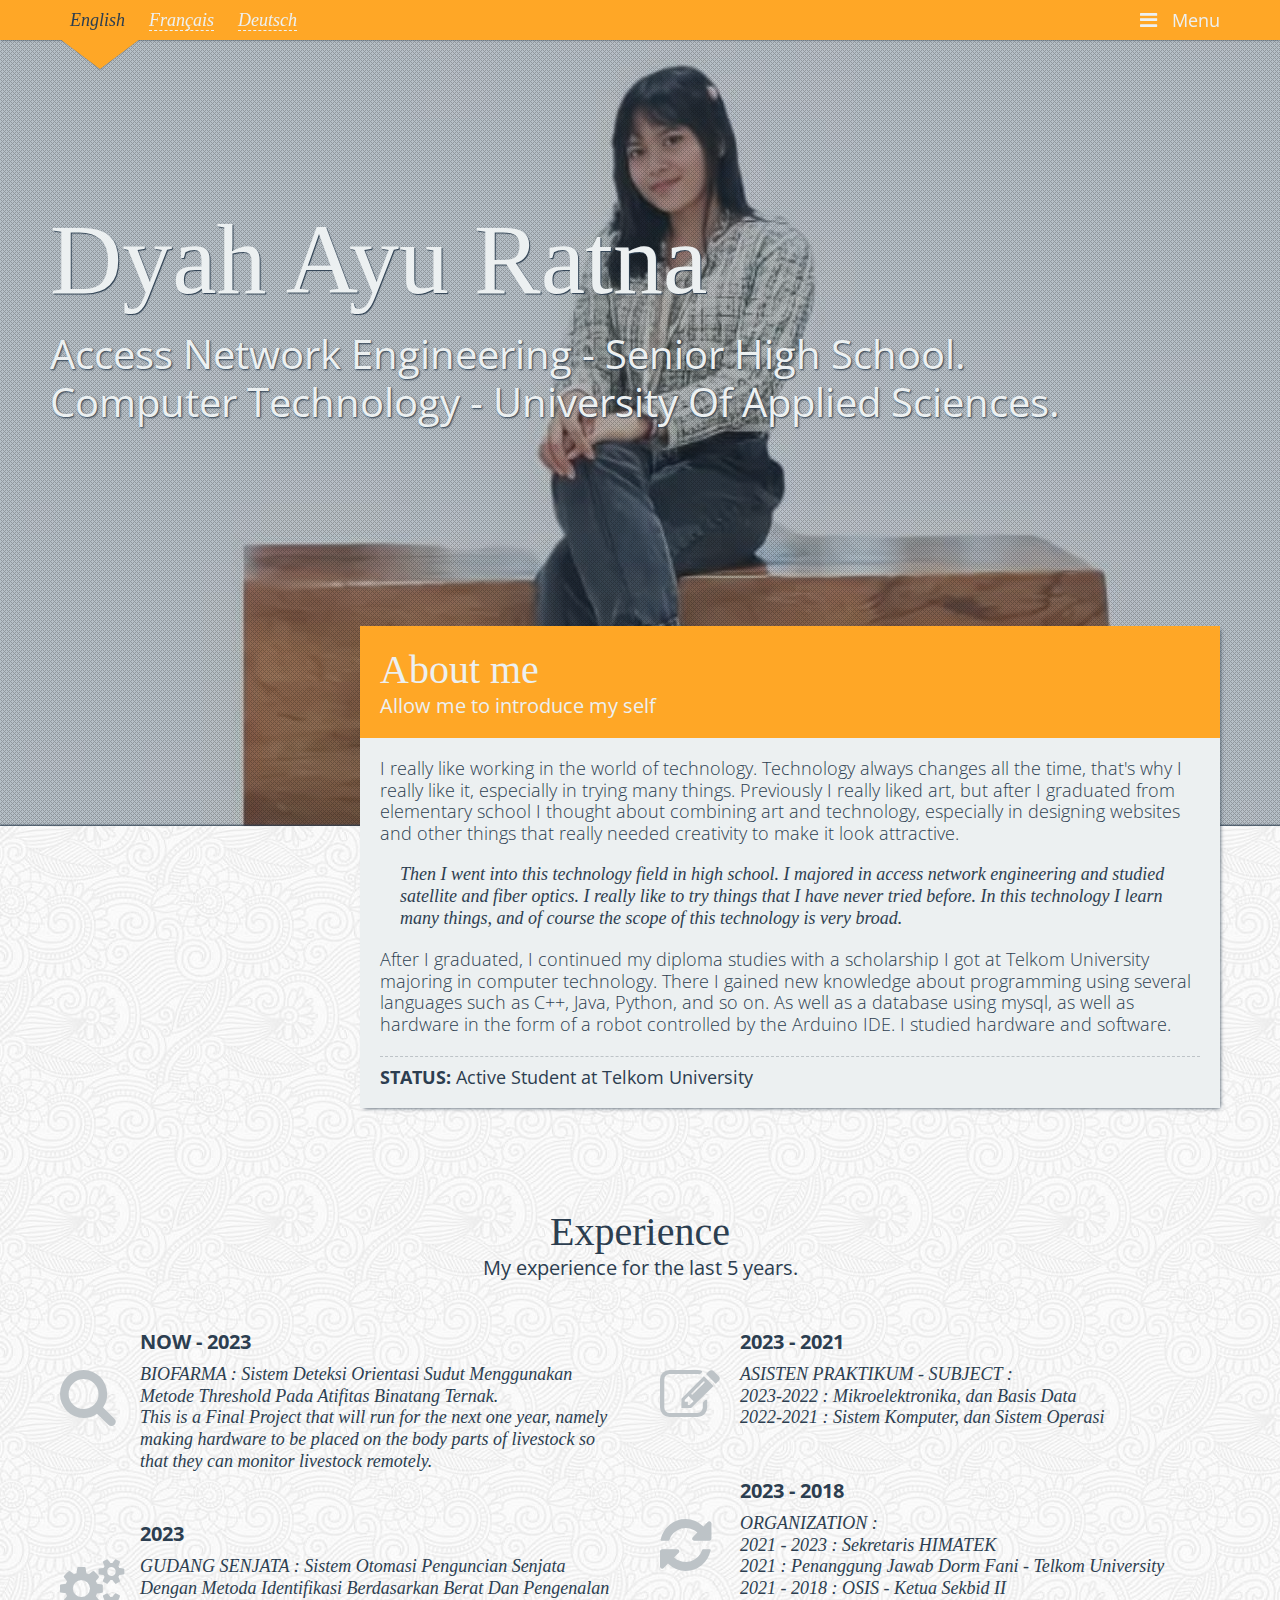
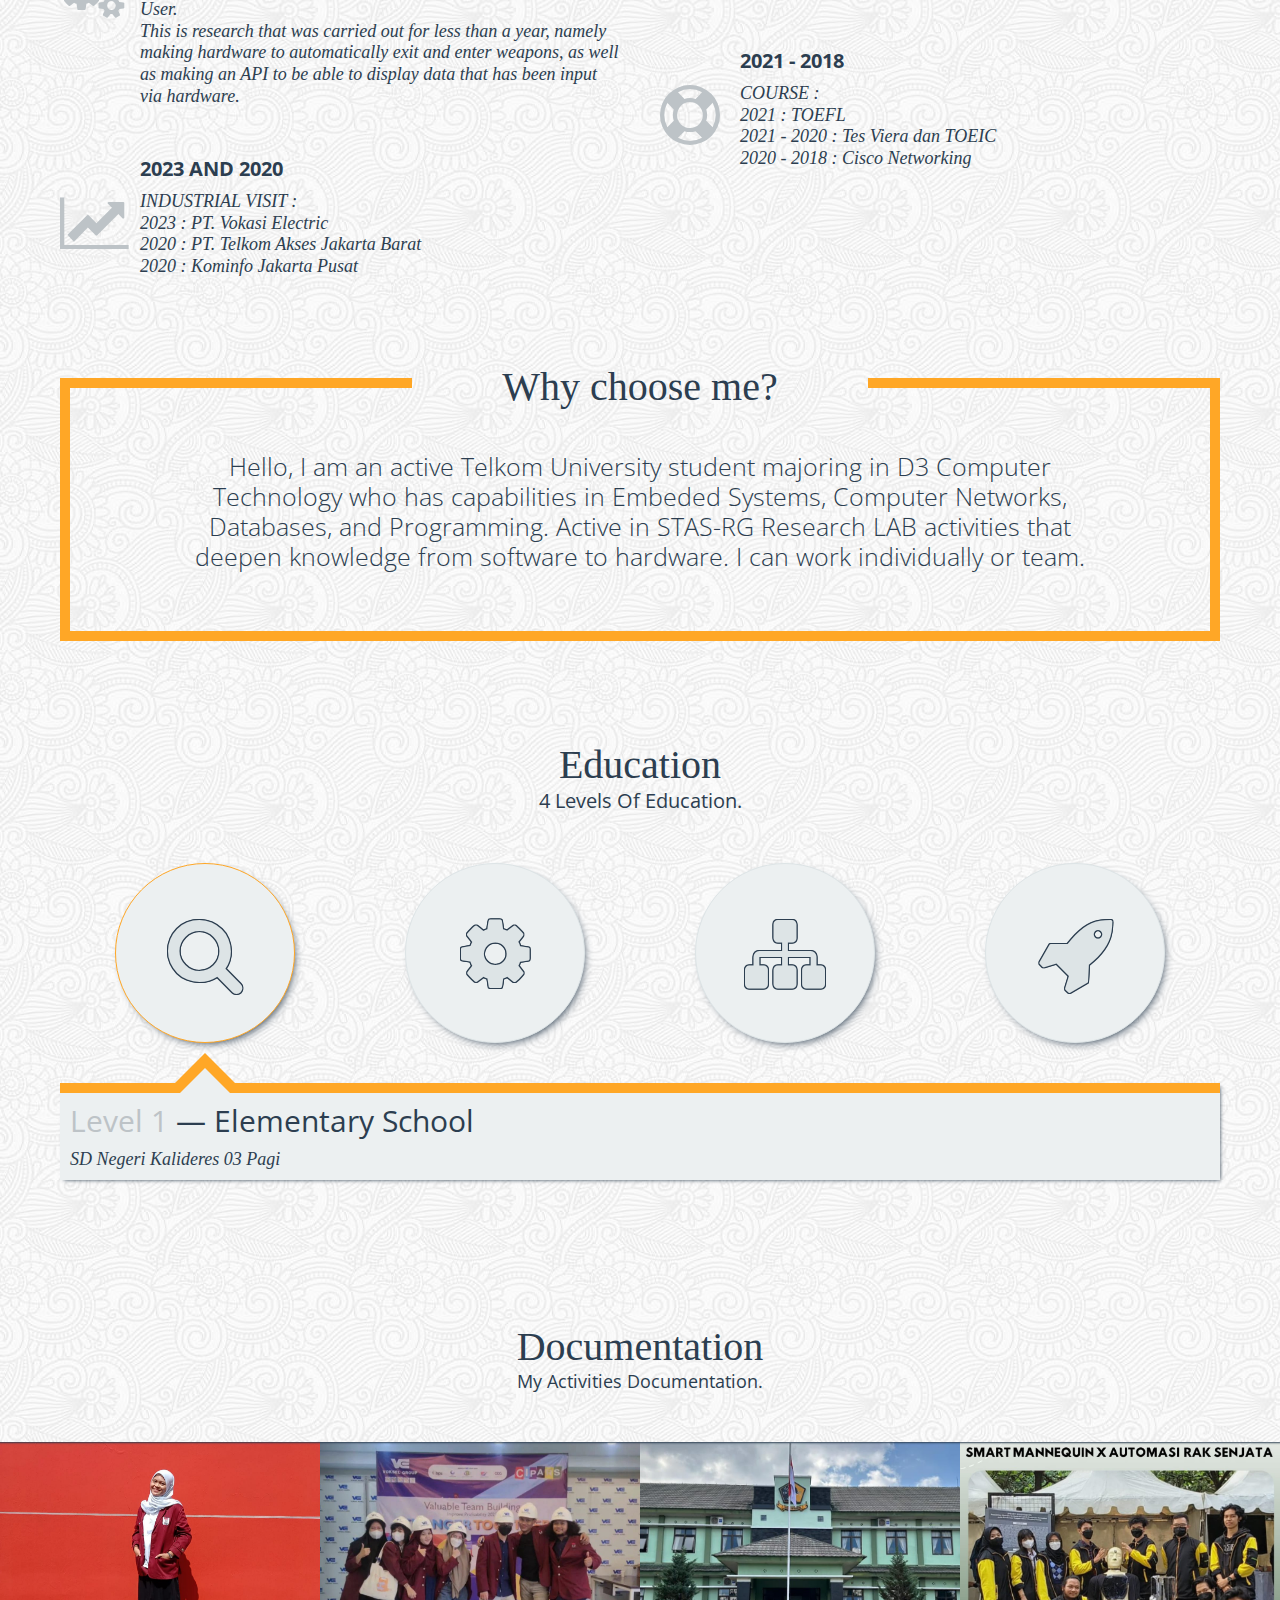
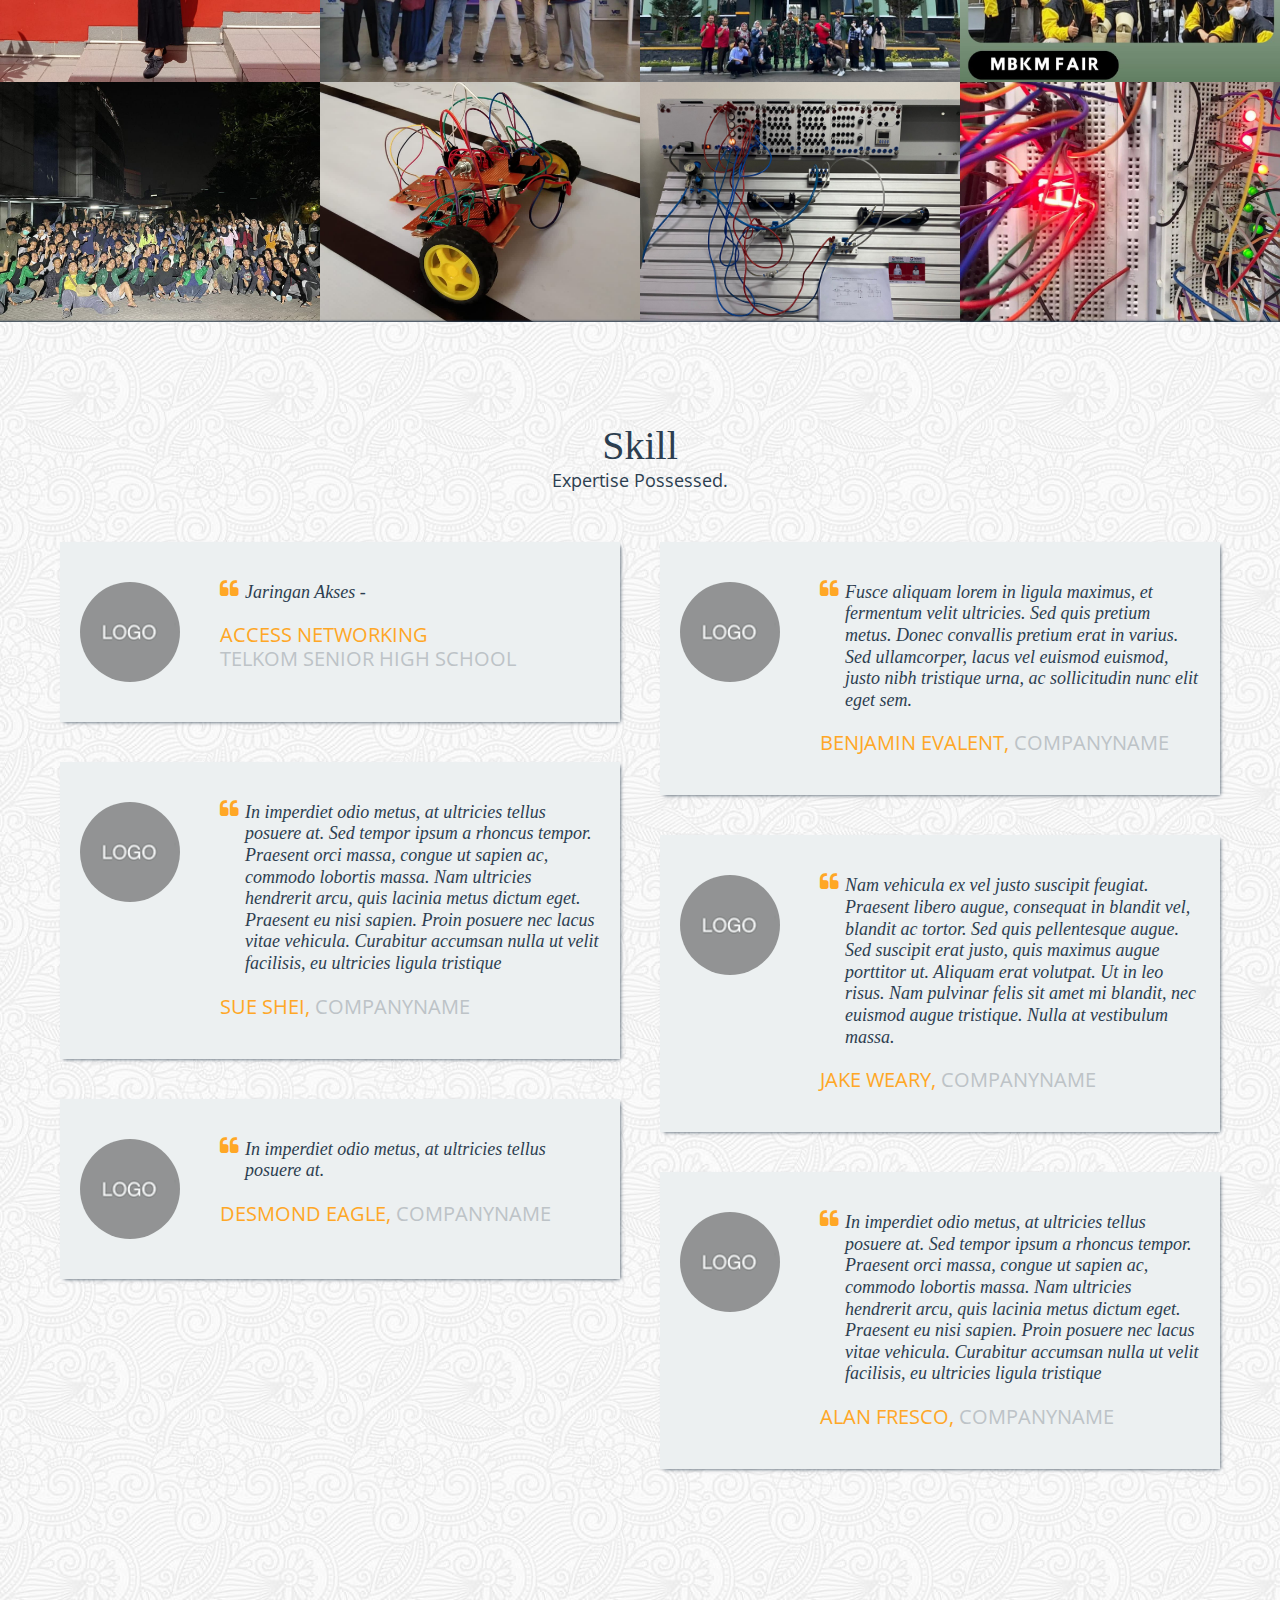
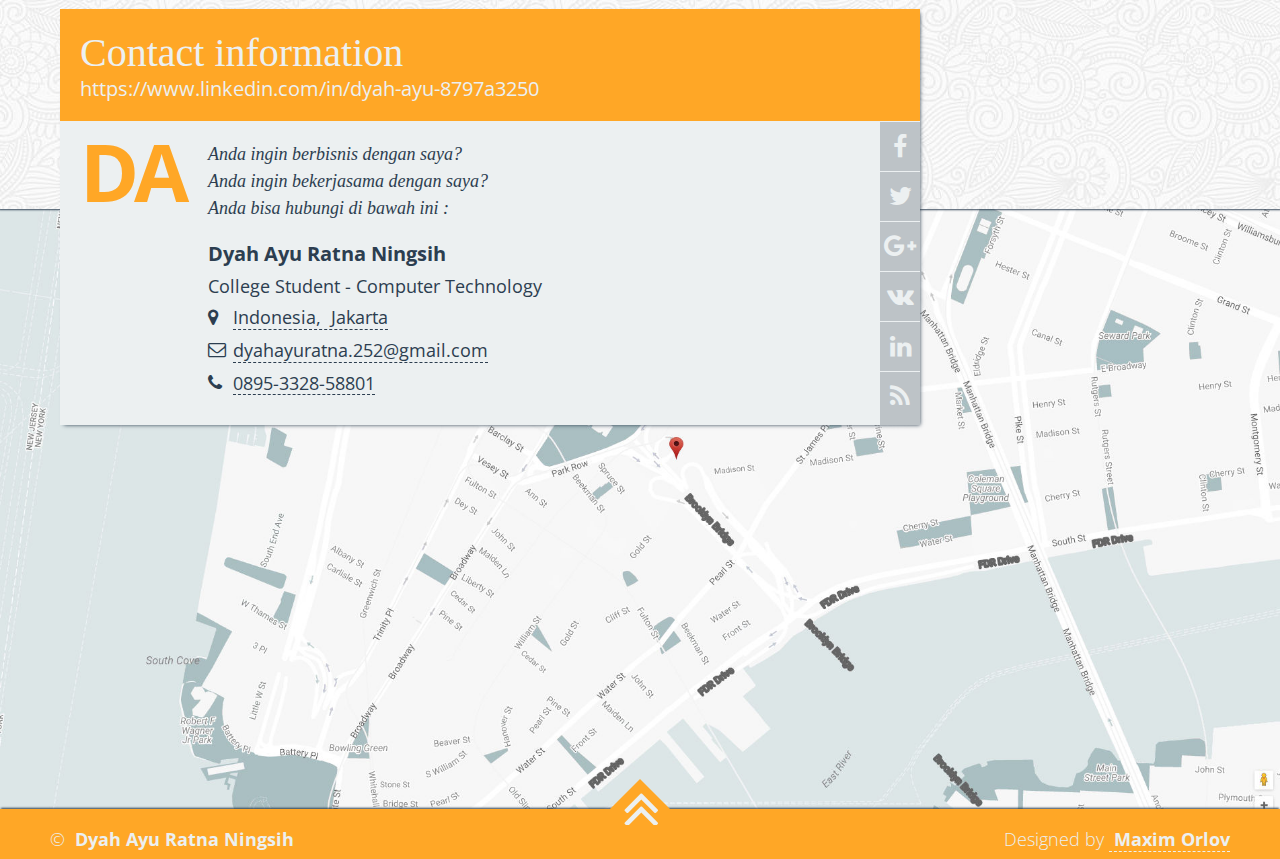
==== utama/index.html @ 50336e1f "first commit" ====
<!DOCTYPE html>
<html lang="en">

    <head><meta charset="utf-8">
    <meta http-equiv="X-UA-Compatible" 
    content="IE=edge"><meta name="viewport" content="width=device-width,initial-scale=1">
    <title>WEBSITE | Portfolio Dyah Ayu Ratna</title>
    <meta name="description" content="Page-specific description">
    <meta name="keywords" content="Page-specific keywords">
    <link rel="shortcut icon" href="favicon.ico"><link rel="shortcut icon" href="static/images/favicons/favicon.png" type="image/x-icon">
    <link rel="apple-touch-icon" href="static/images/favicons/apple-touch-icon.png">
    <link rel="apple-touch-icon-precomposed" href="static/images/favicons/apple-touch-icon-precomposed.png">
    <link href="https://fonts.googleapis.com/css?family=Open+Sans:300italic,400italic,600italic,700italic,800italic,300,400,600,700,800%7COpen+Sans+Condensed:300&amp;subset=latin,cyrillic" rel="stylesheet" type="text/css">
    <link rel="stylesheet" href="static/css/screen.min.css">
    <link rel="stylesheet" href="static/css/custom.min.css">
    <script src="static/js/head.min.js"></script>
    </head><body><script>progressJs().setOptions({overlayMode: true, theme: 'custom'}).start();

      if(window.attachEvent) {
          window.attachEvent('onload', function(){ progressJs().end(); });
      } else {
          if(window.onload) {
              var curronload = window.onload;
              var newonload = function() {
                  curronload();
                  progressJs().end();
              };
              window.onload = newonload;
          } else {
              window.onload = function(){ progressJs().end(); };
          }
      }
      
      </script><!-- Header-->
      <header class="main-header">
        <div class="first-nav">
            <div class="container">
                <nav class="first-nav__links">
                    <ul>
                        <li>
                            <a class="is-selected"> English </a>
                        </li>
                        <li>
                            <a href="#"> Français </a>
                        </li>
                        <li>
                            <a href="#"> Deutsch </a>
                        </li>
                    </ul>
                </nav>
                <a class="first-nav__navcontrol icon icon_menu js-navcontrol" href="#"> Menu </a>
            </div>
        </div>
        <div class="second-nav js-nav">
            <div class="container">
                <a class="second-nav__logo">
                    <span>DA
                    </span>
                </a>
                <nav class="menu">
                    <ul>
                        <li>
                            <a class="js-link js-anchor is-selected" href="#home"> Home </a>
                        </li>
                        <li>
                            <a class="js-link js-anchor" href="#about"> About </a>
                        </li>
                        <li>
                            <a class="js-link js-anchor" href="#services"> Experience </a>
                        </li>
                        <li>
                            <a class="js-link js-anchor" href="#process"> Education </a>
                        </li>
                        <li>
                            <a class="js-link js-anchor" href="#projects"> Documentation </a>
                        </li>
                        <li>
                            <a class="js-link js-anchor" href="#testimonials"> Skill </a>
                        </li>
                        <li>
                            <a class="js-link js-anchor" href="#contacts"> Contacts </a>
                        </li>
                    </ul>
                </nav>
            </div>
        </div>
    </header><!-- Home section-->
    <section class="home-section" id="home">
        <div class="home-section__bg">
        </div>
        <div class="home-section__overlay">
            <div class="container">
                <header class="home-section__header">
                    <h1> Dyah Ayu Ratna </h1> 
                    <h2> Access Network Engineering - Senior High School. </h2>
                    <h2> Computer Technology - University Of Applied Sciences. </h2>
                </header>
            </div>
        </div>
    </section><!-- About section-->
    <section class="about-section" id="about">
        <div class="container">
            <div class="about-card">
                <header class="about-card__header">
                    <h2> About me </h2>
                    <h4> Allow me to introduce my self </h4>
                </header>
                <div class="about-card__info">
                    <p>I really like working in the world of technology. Technology always changes all the time, that's why I really like it, especially in trying many things. Previously I really liked art, but after I graduated from elementary school I thought about combining art and technology, especially in designing websites and other things that really needed creativity to make it look attractive.</p>
                    <blockquote><p>Then I went into this technology field in high school. I majored in access network engineering and studied satellite and fiber optics. I really like to try things that I have never tried before. In this technology I learn many things, and of course the scope of this technology is very broad.</p>
                    </blockquote><p> After I graduated, I continued my diploma studies with a scholarship I got at Telkom University majoring in computer technology. There I gained new knowledge about programming using several languages such as C++, Java, Python, and so on. As well as a database using mysql, as well as hardware in the form of a robot controlled by the Arduino IDE. I studied hardware and software.</p>
                    <p class="about-card__info-status">
                        <span>Status:</span> Active Student at Telkom University
                    </p>
                </div>
            </div>
        </div>
    </section><!-- Services section-->
    <section class="common-section" id="services">
        <div class="container"><header class="common-section__header">
            <h2> Experience </h2>
            <h4> My experience for the last 5 years. </h4>
        </header>
        <div class="grid-container">
            <ul class="services services_advisory">
                <li class="services__item icon icon_research">
                    <h4> Now - 2023 </h4>
                    <p> BIOFARMA : Sistem Deteksi Orientasi Sudut Menggunakan Metode Threshold Pada Atifitas Binatang Ternak. </p>
                    <p> This is a Final Project that will run for the next one year, namely making hardware to be placed on the body parts of livestock so that they can monitor livestock remotely. </p>
                </li>
                <li class="services__item icon icon_strategy">
                    <h4> 2023 </h4>
                    <p> GUDANG SENJATA : Sistem Otomasi Penguncian Senjata Dengan Metoda Identifikasi Berdasarkan Berat Dan Pengenalan User. </p>
                    <p> This is research that was carried out for less than a year, namely making hardware to automatically exit and enter weapons, as well as making an API to be able to display data that has been input via hardware. </p>
                </li>
                <li class="services__item icon icon_improve">
                    <h4> 2023 and 2020 </h4>
                    <p> INDUSTRIAL VISIT :</p><p>2023 : PT. Vokasi Electric </p>
                    <p> 2020 : PT. Telkom Akses Jakarta Barat </p>
                    <p> 2020 : Kominfo Jakarta Pusat</p>
                </li>
            </ul>
            <ul class="services services_pm">
                <li class="services__item icon icon_plan">
                    <h4> 2023 - 2021 </h4>
                    <p> ASISTEN PRAKTIKUM - SUBJECT : </p>
                    <p> 2023-2022 : Mikroelektronika, dan Basis Data </p>
                    <p> 2022-2021 : Sistem Komputer, dan Sistem Operasi </p>
                </li>
                <li class="services__item icon icon_recover">
                    <h4> 2023 - 2018 </h4>
                    <p> ORGANIZATION : </p>
                    <p> 2021 - 2023 : Sekretaris HIMATEK </p>
                    <p> 2021 : Penanggung Jawab Dorm Fani - Telkom University </p>
                    <p> 2021 - 2018 : OSIS - Ketua Sekbid II </p>
                </li>
                <li class="services__item icon icon_support">
                    <h4> 2021 - 2018 </h4>
                    <p> COURSE : </p>
                    <p> 2021 : TOEFL </p>
                    <p> 2021 - 2020 : Tes Viera dan TOEIC </p>
                    <p> 2020 - 2018 : Cisco Networking </p>
                </li>
            </ul>
            <div class="advantages">
                <h2> Why choose me? </h2>
                <blockquote><p> Hello, I am an active Telkom University student majoring in D3 Computer Technology who has capabilities in Embeded Systems, Computer Networks, Databases, and Programming. Active in STAS-RG Research LAB activities that deepen knowledge from software to hardware. I can work individually or team. </cite>
                </blockquote>
            </div>
        </div>
    </div>
</section><!-- Process section-->
<section class="common-section" id="process">
    <div class="container">
        <header class="common-section__header">
            <h2>Education</h2>
            <h4>4 Levels Of Education.</h4>
        </header>
        <div class="grid-container">
            <ul class="process">
                <li class="process__step process__step_research">
                    <div class="process__step-icon icon icon_research is-active">
                    </div>
                </li>
                <li class="process__step-info process__step-info_research is-active">
                    <h3><span>Level 1</span> &mdash; Elementary School</h3>
                    <p>SD Negeri Kalideres 03 Pagi </p>
                </li>
                <li class="process__step process__step_develop">
                    <div class="process__step-icon icon icon_develop"></div>
                </li>
                <li class="process__step-info process__step-info_develop">
                    <h3><span>Level 2</span> &mdash; Junior High School</h3>
                    <p>SMP Negeri 225 Jakarta</p></li><li class="process__step process__step_deploy">
                        <div class="process__step-icon icon icon_deploy">
                        </div>
                    </li>
                    <li class="process__step-info process__step-info_deploy">
                        <h3><span>Level 3</span> &mdash; Senior High School</h3>
                        <p>SMK Telkom Shandy Putra Jakarta</p></li>
                        <li class="process__step process__step_deliver">
                            <div class="process__step-icon icon icon_deliver">
                            </div></li><li class="process__step-info process__step-info_deliver"><h3>
                                <span>Level 4</span> &mdash; College Student</h3>
                                <p>Universitas Telkom</p>
                            </li>
                        </ul>
                    </div>
                </div>
            </section><!-- Projects section-->
            <section class="common-section" id="projects">
                <header class="common-section__header">
                    <h2>Documentation</h2>
                    <p>My Activities Documentation. </p>
                </header>
                <div class="projects-wrap">
                    <div class="grid-container">
                        <div class="projects">
                            <figure class="projects__item">
                                <img src="static/images/projects/dyah.jpg" alt="Lorem ipsum dolor sit amet, consectetur adipiscing elit">
                                <figcaption>
                                    <a class="icon icon_link" href="#" rel="nofollow"> Profile - Dyah Ayu Ratna Ningsih</a>
                                </figcaption>
                            </figure>
                            <figure class="projects__item">
                                <img src="static/images/projects/ki.jpg" alt="Donec lobortis, est iaculis rutrum feugiat">
                                <figcaption>
                                    <a class="icon icon_link" href="#" rel="nofollow"> Kunjungan Industri - PT.Voksel Elektric </a>
                                </figcaption>
                            </figure>
                            <figure class="projects__item">
                                <img src="static/images/projects/yonzipur1.jpg" alt="Duis feugiat, metus eu ullamcorper accumsan, massa risus dictum nisi">
                                <figcaption>
                                    <a class="icon icon_link" href="#" rel="nofollow"> Riset - Gudang Senjata </a>
                                </figcaption>
                            </figure>
                            <figure class="projects__item">
                                <img src="static/images/projects/mbkm.jpg" alt="Donec non ligula imperdiet, tincidunt quam ut, pellentesque nisi">
                                <figcaption>
                                    <a class="icon icon_link" href="#" rel="nofollow"> Pameran STAS.RG- Telkom University </a>
                                </figcaption>
                            </figure>
                            <figure class="projects__item">
                                <img src="static/images/projects/himatek.jpg" alt="Mauris a sem semper, maximus metus vitae, efficitur turpis">
                                <figcaption>
                                    <a class="icon icon_link" href="#" rel="nofollow"> Himpunan Mahasiswa - D3 Teknologi Komputer </a>
                                </figcaption>
                            </figure>
                            <figure class="projects__item"><img src="static/images/projects/linefollower.jpg" alt="Nunc sit amet massa id sem pretium luctus"><figcaption><a class="icon icon_link" href="#" rel="nofollow"> Line Follower </a>
                            </figcaption>
                        </figure>
                        <figure class="projects__item">
                            <img src="static/images/projects/panel.jpeg" alt="Nunc elementum arcu sit amet erat sodales fringilla">
                            <figcaption>
                                <a class="icon icon_link" href="#" rel="nofollow"> PLC - Panel </a>
                            </figcaption>
                        </figure>
                        <figure class="projects__item">
                            <img src="static/images/projects/led.jpg" alt="Cras condimentum venenatis aliquet">
                            <figcaption>
                                <a class="icon icon_link" href="#" rel="nofollow"> Clock and Flip-Flop </a>
                            </figcaption>
                        </figure>
                    </div>
                </div>
            </div>
        </section><!-- Testimonials section-->
        <section class="common-section" id="testimonials">
            <div class="container"><header class="common-section__header">
                <h2> Skill </h2>
                <p> Expertise Possessed. </p>
            </header>
            <div class="grid-container">
                <ul class="testimonials">
                    <li class="testimonials__item">
                        <img src="static/images/logos/placeholder.png" alt="Lorem ipsum dolor sit amet">
                        <blockquote><p class="icon icon_ql">Jaringan Akses - 
                        </p>
                            <cite><span class="name">ACCESS NETWORKING</span>
                                <span class="role"> Telkom Senior High School</span>
                            </cite>
                        </blockquote>
                    </li>
                    <li class="testimonials__item">
                        <img src="static/images/logos/placeholder.png" alt="Lorem ipsum dolor sit amet"><blockquote>
                            <p class="icon icon_ql"> In imperdiet odio metus, at ultricies tellus posuere at. Sed tempor ipsum a rhoncus tempor. Praesent orci massa, congue ut sapien ac, commodo lobortis massa. Nam ultricies hendrerit arcu, quis lacinia metus dictum eget. Praesent eu nisi sapien. Proin posuere nec lacus vitae vehicula. Curabitur accumsan nulla ut velit facilisis, eu ultricies ligula tristique </p>
                            <cite>
                                <span class="name"> Sue Shei, </span>
                                <span class="role"> CompanyName</span>
                            </cite>
                        </blockquote>
                    </li>
                    <li class="testimonials__item">
                        <img src="static/images/logos/placeholder.png" alt="Lorem ipsum dolor sit amet">
                        <blockquote>
                            <p class="icon icon_ql"> In imperdiet odio metus, at ultricies tellus posuere at. </p>
                            <cite>
                                <span class="name"> Desmond Eagle, </span>
                                <span class="role"> CompanyName </span>
                            </cite>
                        </blockquote>
                    </li>
                </ul>
                <ul class="testimonials">
                    <li class="testimonials__item">
                        <img src="static/images/logos/placeholder.png" alt="Lorem ipsum dolor sit amet">
                        <blockquote><p class="icon icon_ql"> Fusce aliquam lorem in ligula maximus, et fermentum velit ultricies. Sed quis pretium metus. Donec convallis pretium erat in varius. Sed ullamcorper, lacus vel euismod euismod, justo nibh tristique urna, ac sollicitudin nunc elit eget sem. </p>
                            <cite>
                                <span class="name">Benjamin Evalent,</span>
                                <span class="role"> CompanyName</span>
                            </cite>
                        </blockquote>
                    </li>
                    <li class="testimonials__item">
                        <img src="static/images/logos/placeholder.png" alt="Lorem ipsum dolor sit amet">
                        <blockquote>
                            <p class="icon icon_ql">Nam vehicula ex vel justo suscipit feugiat. Praesent libero augue, consequat in blandit vel, blandit ac tortor. Sed quis pellentesque augue. Sed suscipit erat justo, quis maximus augue porttitor ut. Aliquam erat volutpat. Ut in leo risus. Nam pulvinar felis sit amet mi blandit, nec euismod augue tristique. Nulla at vestibulum massa.</p>
                            <cite>
                                <span class="name">Jake Weary,</span>
                                <span class="role"> CompanyName</span>
                            </cite>
                        </blockquote>
                    </li>
                    <li class="testimonials__item">
                        <img src="static/images/logos/placeholder.png" alt="Lorem ipsum dolor sit amet">
                        <blockquote>
                            <p class="icon icon_ql"> In imperdiet odio metus, at ultricies tellus posuere at. Sed tempor ipsum a rhoncus tempor. Praesent orci massa, congue ut sapien ac, commodo lobortis massa. Nam ultricies hendrerit arcu, quis lacinia metus dictum eget. Praesent eu nisi sapien. Proin posuere nec lacus vitae vehicula. Curabitur accumsan nulla ut velit facilisis, eu ultricies ligula tristique </p>
                            <cite>
                                <span class="name"> Alan Fresco, </span>
                                <span class="role"> CompanyName </span>
                            </cite>
                        </blockquote>
                    </li>
                </ul>
            </div>
        </div>
    </section><!-- Contacts section-->
    <div class="contacts-section" id="contacts"><div class="container">
        <section class="contact-card">
            <header class="contact-card__header">
                <h2> Contact information </h2><h4> https://www.linkedin.com/in/dyah-ayu-8797a3250 </h4>
            </header>
            <div class="contact-info">
                <div class="contact-info__logo"> DA </div>
                <div class="contact-info__group">
                    <div class="contact-info__additional">
                        <p> Anda ingin berbisnis dengan saya? </p>
                        <p> Anda ingin bekerjasama dengan saya? </p>
                        <p> Anda bisa hubungi di bawah ini : </p>
                    </div>
                    <div class="contact-info__vcard vcard">
                        <h4 class="fn org"> Dyah Ayu Ratna Ningsih </h4>
                        <p class="role title"> College Student - Computer Technology </p>
                        <p class="icon icon_location">
                            <a class="adr js-anchor" href="#gmap">
                                <span class="country-name"> Indonesia </span>,&nbsp;
                                <span class="locality"> Jakarta </span>
                            </a>
                        </p>
                        <p class="icon icon_mail">
                            <a class="email" href="dyahayuratna.252@gmail.com"> dyahayuratna.252@gmail.com </a>
                        </p>
                        <p class="icon icon_phone"><a class="email" href="tel:0895332858801"> 0895-3328-58801 </a>
                        </p>
                    </div>
                    <ul class="contact-info__social">
                        <li>
                            <a class="icon icon_fb" rel="nofollow"> I'm on Facebook </a>
                        </li>
                        <li>
                            <a class="icon icon_twi" rel="nofollow"> My Twitter </a>
                        </li>
                        <li>
                            <a class="icon icon_gplus" rel="nofollow"> I'm on Google+ </a></li><li><a class="icon icon_vk" rel="nofollow"> I'm in Vk </a>
                            </li>
                            <li>
                                <a class="icon icon_in" rel="nofollow"> My Linkedin profile </a>
                            </li>
                            <li>
                                <a class="icon icon_rss" rel="nofollow"> RSS feed... maybe </a>
                            </li>
                        </ul>
                    </div>
                </div>
            </section>
        </div>
        <div class="gmap" id="gmap"></div>
    </div><!-- Footer-->
    <footer class="main-footer">
        <div class="container">
            <p class="main-footer__copyright">&copy;&nbsp;<span> Dyah Ayu Ratna Ningsih </span></p>
            <a class="main-footer__gotop icon icon_gotop js-anchor" href="#home"> To top! </a>
            <p class="main-footer__links">Designed by&nbsp;<a href="http://orlovmax.com"> Maxim Orlov 
            </a>
        </p>
    </div>
</footer>
<script src="static/js/body.min.js">
</script>
</body>
</html>
---- utama/static/css/screen.min.css ----
@font-face
{
    font-family:'ip';
    src:url(../fonts/ip/font/ip.eot);
    src:url(../fonts/ip/font/ip.eot#iefix) 
    format("embedded-opentype"),
    url(../fonts/ip/font/ip.woff) 
    format("woff"),
    url(../fonts/ip/font/ip.ttf) 
    format("truetype"),
    url(../fonts/ip/font/ip.svg) 
    format("svg");
    font-weight:400;
    font-style:normal
}
    html,body,div,span,applet,object,iframe,h1,h2,h3,h4,h5,h6,p,blockquote,pre,a,abbr,acronym,address,big,cite,code,del,dfn,em,img,ins,kbd,q,s,samp,small,strike,strong,sub,sup,tt,var,b,u,i,center,dl,dt,dd,ol,ul,li,fieldset,form,input,label,legend,table,caption,tbody,tfoot,thead,tr,th,td,article,aside,canvas,details,embed,figure,figcaption,footer,header,hgroup,menu,nav,output,ruby,section,summary,time,mark,audio,video
    {
        margin:0;
        padding:0;
        border:0;
        -webkit-box-sizing:border-box;
        box-sizing:border-box
    }
    article,aside,details,figcaption,figure,footer,header,hgroup,menu,nav,section
    {
        display:block
    }
    nav ol,nav ul
    {
        list-style:none
    }
    blockquote,q
    {
        quotes:none
    }
    blockquote cite
    {
        font-style:normal
    }
    blockquote:before,blockquote:after,q:before,q:after
    {
        content:'';content:none
    }
    table
    {
        border-collapse:collapse;
        border-spacing:0
    }
    button,input[type=submit]
    {
        cursor:pointer
    }html,body
    {
        width:100%;height:100%;
        color:#2c3e50;
        font-family:"Open Sans",Tahoma,Verdana,Arial,sans-serif;line-height:1.2
    }
    body
    {
        background:#fff url(../images/bg-pattern.jpg)
    }
    .container
    {
        position:relative;
        max-width:1200px;
        margin:0 auto
    }
    .container:before,.container:after
    {
        display:block;content:'';clear:both;height:0
    }.common-section
    {
        padding-top:100px;
        width:100%;
        margin:0 0;
        clear:both
    }
    .common-section:before,.common-section:after
    {
        display:block;content:'';clear:both;height:0
    }
    .common-section__header
    {
        padding-bottom:50px;
        text-align:center;
        float:left;
        width:98%;
        width:calc(100% - 40px);
        margin-left:1%;
        margin-right:1%;
        margin-left:calc(20px);
        margin-right:calc(20px);
        height:auto;
        margin-top:0;
        margin-bottom:0
    }
    .grid-container
    {
        width:100%;
        margin:0 0;
        clear:both
    }
    .grid-container:before,.grid-container:after
    {
        display:block;
        content:'';clear:both;height:0
    }
    ::selection
    {
        color:#ecf0f1;background-color:#bdc3c7
    }
    ::-moz-selection
    {
        color:#ecf0f1;background-color:#bdc3c7
    }
    h1,h2,h3,h4,h5,h6{font-weight:400
    }
    h1
    {
        color:#ecf0f1;font-size:60px;font-family:Georgia,Times,"Times New Roman",serif
    }
    h2
    {
        font-family:Georgia,Times,"Times New Roman",serif;font-size:40px
    }
    h3
    {
        font-size:30px
    }
    h4
    {
        font-size:20px
    }
    h5
    {
        font-size:18px
    }
    p
    {
        font-size:18px
    }
    li p
    {
        font-family:Georgia,Times,"Times New Roman",serif;font-style:italic
    }
    a
    {
        color:#2c3e50;font-family:"Open Sans",Tahoma,Verdana,Arial,sans-serif;font-size:18px;text-decoration:none;outline-style:none;border-bottom:1px dashed #2c3e50
    }
    a:hover{border-bottom:none}.icon:before
    {
        font-family:"ip";font-style:normal;font-weight:400
    }
    .icon_menu:before
    {
        content:"\e801"
    }
    .icon_menu.is-closed:before
    {
        content:"\e809"
    }
    .icon_spoiler.is-opened:before
    {
        content:"\e803"
    }
    .icon_spoiler.is-closed:before
    {
        content:"\e802"
    }
    .icon_research:before
    {
        content:"\e80b"
    }
    .icon_strategy:before
    {
        content:"\e807"
    }
    .icon_improve:before
    {
        content:"\e80f"
    }
    .icon_plan:before
    {
        content:"\e80c"
    }
    .icon_recover:before
    {
        content:"\e80a"
    }
    .icon_support:before
    {
        content:"\e80e"
    }
    .icon_develop:before
    {
        content:"\e808"
    }
    .icon_deploy:before
    {
        content:"\e80d"
    }
    .icon_deliver:before
    {
        content:"\e810"
    }
    .icon_gotop:before
    {
        content:"\e817"
    }
    .icon_gonext:before
    {
        content:"\e818"
    }
    .icon_fb:before
    {
        content:"\e811"
    }
    .icon_twi:before
    {
        content:"\e812"
    }
    .icon_gplus:before
    {
        content:"\e813"
    }.icon_vk:before
    {
        content:"\e814"
    }
    .icon_in:before
    {
        content:"\e815"
    }
    .icon_rss:before
    {
        content:"\e816"
    }
    .icon_mail:before
    {
        content:"\e800"
    }
    .icon_location:before
    {
        content:"\e806"
    }
    .icon_ql:before
    {
        content:"\e804"
    }
    .icon_qr:before
    {
        content:"\e805"
    }
    .icon_link:before
    {
        content:"\e819"
    }
    .icon_phone:before
    {
        content:"\e81a"
    }
    .progressjs-inner
    {
        width:0
    }
    .progressjs-progress
    {
        z-index:9999999
    }
    .progressjs-theme-custom
    {
        background-color:#ecf0f1;
        -webkit-transition:all .2s ease-out;
        -o-transition:all .2s ease-out;
        transition:all .2s ease-out
    }
    .progressjs-theme-custom .progressjs-inner
    {
        height:100%;
        -webkit-transition:all .3s ease-out;
        -o-transition:all .3s ease-out;
        transition:all .3s ease-out
    }
    .progressjs-theme-custom.progressjs-end
    {
        opacity:0!important
    }
    .progressjs-theme-custom .progressjs-percent
    {
        position:absolute;
        top:50%;
        left:50%;
        display:block;
        width:200px;
        height:120px;
        margin-left:-100px;
        margin-top:-60px;
        text-align:center;
        color:#ffa726;
        font-size:120px;
        line-height:120px;
        font-family:"Open Sans",Tahoma,Verdana,Arial,sans-serif
    }
    .main-header
    {
        position:fixed;
        z-index:100;
        width:100%
    }
    .first-nav
    {
        position:absolute;
        z-index:200;
        top:0;
        left:0;
        height:40px;
        overflow:hidden;
        background-color:#ffa726;
        width:100%;
        margin:0 0;
        clear:both
    }
    .first-nav:before,
    .first-nav:after
    {
        display:block;
        content:'';
        clear:both;
        height:0
    }
    .first-nav__languages,.first-nav__links
    {
        float:left;
        width:73%;
        width:calc(75% - 40px);
        margin-left:1%;
        margin-right:1%;margin-left:calc(20px);
        margin-right:calc(20px);
        height:auto;margin-top:0;
        margin-bottom:0
    }
    .first-nav__languages li,
    .first-nav__links li
    {
        display:inline-block;
        margin:0 10px
    }
    .first-nav__languages a,
    .first-nav__links a
    {
        color:#ecf0f1;
        font-family:Georgia,Times,"Times New Roman",serif;font-style:italic;
        line-height:40px;
        border-color:#ecf0f1;
        -webkit-transition:color .5s;
        -o-transition:color .5s;
        transition:color .5s
    }
    .first-nav__languages a.is-selected,
    .first-nav__languages a:hover,
    .first-nav__links a.is-selected,
    .first-nav__links a:hover
    {
        color:#2c3e50;border:0
    }
    .first-nav__navcontrol
    {
        display:none;
        float:left;width:23%;
        width:calc(25% - 40px);
        margin-left:1%;
        margin-right:1%;
        margin-left:calc(20px);
        margin-right:calc(20px);
        height:auto;
        margin-top:0;
        margin-bottom:0;
        color:#ecf0f1;line-height:40px;
        text-align:right;
        border:0;
        -webkit-transition:color .5s;
        -o-transition:color .5s;
        transition:color .5s
    }
    .first-nav__navcontrol:before
    {
        display:inline-block;
        margin-right:10px;
        color:#ecf0f1;
        font-size:20px;
        -webkit-transition:color .5s;
        -o-transition:color .5s;
        transition:color .5s
    }
    .first-nav__navcontrol.is-open,
    .first-nav__navcontrol.is-closed
    {
        display:block
    }
    .first-nav__navcontrol:hover,
    .first-nav__navcontrol:hover:before
    {
        color:#2c3e50
    }
    .second-nav
    {
        position:relative;
        min-height:80px;
        background-color:#ecf0f1;
        width:100%;
        margin:0 0;
        clear:both;
        margin-top:40px;
        -webkit-box-shadow:inset 0 1px 2px -1px #2c3e50,
        0 1px 2px -1px #2c3e50;
        box-shadow:inset 0 1px 2px -1px #2c3e50,0 1px 2px -1px #2c3e50;
        -webkit-transform:translateY(0);
        -ms-transform:translateY(0);
        transform:translateY(0);
        -webkit-transition:all .5s;
        -o-transition:all .5s;
        transition:all .5s
    }
    .second-nav:before,
    .second-nav:after
    {
        display:block;
        content:'';
        clear:both;
        height:0
    }
    .second-nav.is-closed
    {
        -webkit-transform:translateY(-100%);
        -ms-transform:translateY(-100%);
        transform:translateY(-100%)
    }
    .second-nav__logo
    {
        display:block;
        position:absolute;
        top:0;
        bottom:0;
        left:20px;
        width:80px;
        color:#ecf0f1;
        font-size:40px;
        line-height:80px;
        font-family:"Open Sans",Tahoma,Verdana,Arial,sans-serif;
        letter-spacing:-5px;font-weight:700;text-align:center;
        background-color:#ffa726;
        border:0;
        -webkit-box-shadow:inset 0 1px 2px -1px #2c3e50;
        box-shadow:inset 0 1px 2px -1px #2c3e50
    }
    .second-nav__logo:after
    {
        content:"";position:absolute;
        bottom:-29px;left:0;
        z-index:250;
        border-top:30px solid #ffa726;
        border-left:40px solid transparent;
        border-right:40px solid transparent
    }
    .second-nav__logo span
    {
        position:relative;
        display:block;
        width:100%;
        height:100%
    }.second-nav__logo span:after
    {
        content:"";
        position:absolute;
        bottom:-15px;right:-2px;
        width:50px;
        height:5px;
        background-color:transparent;
        -webkit-box-shadow:0 1px 2px -1px #2c3e50;
        box-shadow:0 1px 2px -1px #2c3e50;
        -webkit-transform:rotate(-37deg);
        -ms-transform:rotate(-37deg);
        transform:rotate(-37deg)
    }
    .second-nav__logo span:before
    {
        content:"";
        position:absolute;
        bottom:-15px;left:-2px;
        width:50px;
        height:5px;background-color:transparent;
        -webkit-box-shadow:0 1px 2px -1px #2c3e50;
        box-shadow:0 1px 2px -1px #2c3e50;
        -webkit-transform:rotate(37deg);
        -ms-transform:rotate(37deg);
        transform:rotate(37deg)
    }
    .menu
    {
        float:left;
            width:98%;
            width:calc(100% - 40px);
            margin-left:1%;
            margin-right:1%;
            margin-left:calc(20px);
            margin-right:calc(20px);
            height:auto;
            margin-top:0;
            margin-bottom:0;
            text-align:right;
            padding-left:100px
        }
        .menu ul
        {
            padding-top:20px;
            padding-bottom:20px
        }
        .menu li
        {
            display:inline-block;
            margin-left:18px
        }
        .menu li a
        {
            line-height:40px;
            font-size:20px;
            -webkit-transition:color .5s;
            -o-transition:color .5s;
            transition:color .5s
        }
        .menu li a.is-selected,.menu li a:hover
        {
            color:#bdc3c7;
            border:0
        }
        .home-section
        {
            position:relative;width:100%;
            overflow:hidden
        }
        .home-section:after
        {
            content:"";
            position:absolute;
            left:0;
            bottom:0;
            display:block;
            width:100%;
            height:0;clear:both;
            -webkit-box-shadow:0 0 2px 1px #2c3e50;
            box-shadow:0 0 2px 1px #2c3e50
        }
        .home-section__bg
        {
            position:absolute;
            min-width:100%;
            min-height:100%;
            z-index:0;
            background:url(../images/dyah.jpg) center 0 no-repeat;
            background-attachment:fixed;background-size:cover
        }
        .home-section__overlay
        {
            position:relative;
            width:100%;
            height:100%;
            min-height:100%;
            background-color:transparent;
            background-color:rgba(44,62,80,.3);
            filter:progid:DXImageTransform.Microsoft.gradient(startColorstr=#4C000000,endColorstr=#4C000000);
            zoom:1;
            background-image:url([data-uri]);background-repeat:repeat;
            background-attachment:fixed
        }
        .home-section__header
        {
            padding:200px 10px 400px;text-align:left
        }
        .home-section__header h1
        {
            margin-bottom:10px;
            font-size:100px;
            text-shadow:1px 1px 1px #2c3e50
        }
        .home-section__header h2
        {
            color:#ecf0f1;
            font-family:'Open Sans Condensed';
            text-shadow:1px 1px 2px #2c3e50}.about-section
            {
                position:relative;margin-top:-200px
            }
            .about-card
            {
                -webkit-box-shadow:2px 2px 4px -2px #2c3e50;box-shadow:2px 2px 4px -2px #2c3e50;
                float:left;width:73%;
                width:calc(75% - 40px);
                margin-left:1%;
                margin-right:1%;
                margin-left:calc(20px);
                margin-right:calc(20px);
                height:auto;
                margin-top:0;
                margin-bottom:0;
                float:right
            }
            .about-card__header
            {
                padding:20px;
                background-color:#ffa726
            }
            .about-card__header h2,.about-card__header h4
            {
                color:#ecf0f1
            }
            .about-card__info
            {
                padding:20px;
                background-color:#ecf0f1
            }
            .about-card__info p
            {
                font-weight:lighter
            }
            .about-card__info blockquote p
            {
                margin:20px 0 20px 20px;
                font-family:Georgia,Times,"Times New Roman",serif;
                font-style:italic
            }
            .about-card__info 
            .about-card__info-status
            {
                margin-top:20px;
                padding-top:10px;
                font-weight:400;
                border-top:1px dashed #bdc3c7
            }
            .about-card__info 
            .about-card__info-status span
            {
                font-weight:700;text-transform:uppercase
            }
            .services
            {
                list-style-type:none;
                float:left;
                width:48%;
                width:calc(50% - 40px);
                margin-left:1%;
                margin-right:1%;
                margin-left:calc(20px);
                margin-right:calc(20px);
                height:auto;margin-top:0;
                margin-bottom:0
            }
            .services__item
            {
                margin-bottom:50px
            }
            .services__item h4
            {
                margin-left:80px;
                margin-bottom:10px;
                text-transform:uppercase;
                font-weight:700
            }
            .services__item p
            {
                margin-left:80px
            }
            .services__item:before
            {
                margin-top:30px;float:left;
                color:#bdc3c7;
                font-size:60px;
                -webkit-transition:color .5s;
                -o-transition:color .5s;
                transition:color .5s
            }
            .services__item:hover:before
            {
                color:#ffa726
            }
            .advantages
            {text-align:center;
                border-left:10px solid #ffa726;
                border-right:10px solid #ffa726;
                float:left;
                width:98%;
                width:calc(100% - 40px);
                margin-left:1%;
                margin-right:1%;
                margin-left:calc(20px);
                margin-right:calc(20px);
                height:auto;
                margin-top:0;
                margin-bottom:0;
                margin-top:50px
            }
            .advantages h2
            {
                position:relative;margin-top:-15px
            }
            .advantages h2:before,
            .advantages h2:after
            {
                content:"";
                position:absolute;
                top:15px;
                display:block;
                width:30%;
                height:10px;
                background-color:#ffa726
            }
            .advantages h2:before
            {
                left:0
            }
            .advantages h2:after
            {
                right:0
            }
            .advantages blockquote
            {
                padding:40px 0;
                border-bottom:10px solid #ffa726
            }
            .advantages blockquote p,
            .advantages blockquote cite
            {
                display:inline-block;
                width:80%;
                margin:0 auto
            }
            .advantages blockquote p
            {
                margin-bottom:20px;
                font-weight:lighter;
                font-size:25px
            }
            .advantages blockquote cite
            {
                font-size:30px
            }
            .process
            {
                position:relative;
                list-style-type:none;
                float:left;width:98%;
                width:calc(100% - 40px);margin-left:1%;
                margin-right:1%;margin-left:calc(20px);
                margin-right:calc(20px);
                height:auto;
                margin-top:0;
                margin-bottom:0;
                height:360px
            }
            .process:hover 
            .process__step-icon.is-active
            {
                border-color:#dde4e6
            }
            .process:hover 
            .process__step-icon
            .is-active:before
            {
                text-shadow:-1px -1px 0 #2c3e50,
                0 -1px 0 #2c3e50,
                1px -1px 0 #2c3e50,
                1px 0 0 #2c3e50,
                1px 1px 0 #2c3e50,
                0 1px 0 #2c3e50,
                -1px 1px 0 #2c3e50,
                -1px 0 0 #2c3e50
            }
            .process:hover 
            .process__step-info
            {
                visibility:hidden
            }
            .process:hover 
            .process__step-info:before,
            .process:hover 
            .process__step-info:after
            {
                visibility:hidden
            }
            .process__step
            {
                position:absolute;
                top:0;
                display:block;
                width:25%;
                height:100%;
                background-color:transparent;
                background-image:url(../images/transparent.gif);
                background-repeat:repeat
            }
            .process__step_research
            {
                left:0%;z-index:40
            }
            .process__step_develop
            {
                left:37.5%;
                margin-left:-12.5%;
                z-index:30
            }
            .process__step_deploy
            {
                left:62.5%;margin-left:-12.5%;z-index:20
            }
            .process__step_deliver
            {
                left:87.5%;margin-left:-12.5%;z-index:10
            }
            .process__step:hover>
            .process__step-icon,
            .process__step:hover>
            .process__step-icon.is-active
            {
                border-color:#ffa726
            }
            .process__step:hover>
            .process__step-icon:before,
            .process__step:hover>
            .process__step-icon
            .is-active:before
            {
                text-shadow:-1px -1px 0 #ffa726,0 -1px 0 #ffa726,
                1px -1px 0 #ffa726,
                1px 0 0 #ffa726,
                1px 1px 0 #ffa726,
                0 1px 0 #ffa726,
                -1px 1px 0 #ffa726,-
                1px 0 0 #ffa726
            }
            .process__step:hover+
            .process__step-info
            {
                visibility:visible
            }
            .process__step:hover+
            .process__step-info_research:before,
            .process__step:hover+
            .process__step-info_research:after
            {
                left:12.5%;visibility:visible
            }
            .process__step:hover+
            .process__step-info_develop:before,
            .process__step:hover+
            .process__step-info_develop:after
            {
                left:37.5%;visibility:visible
            }
            .process__step:hover+
            .process__step-info_deploy:before,
            .process__step:hover+
            .process__step-info_deploy:after
            {
                left:62.5%;visibility:visible
            }.process__step:hover+.process__step-info_deliver:before,.process__step:hover+.process__step-info_deliver:after
            {
                left:87.5%;visibility:visible
            }
            .process__step-icon
            {
                position:absolute;
                top:0;
                left:50%;
                display:block;
                width:180px;
                height:180px;
                margin-left:-90px;
                text-align:center;
                background-color:#ecf0f1;
                border:1px solid #dde4e6;
                border-radius:50%;
                -webkit-box-shadow:3px 4px 8px -4px #2c3e50;
                box-shadow:3px 4px 8px -4px #2c3e50;
                -webkit-transition:all .5s;
                -o-transition:all .5s;
                transition:all .5s
            }
            .process__step-icon:before
            {
                font-size:80px;
                line-height:180px
                ;color:#dde4e6;
                text-shadow:-1px -1px 0 #2c3e50,0 -1px 0 #2c3e50,
                1px -1px 0 #2c3e50,
                1px 0 0 #2c3e50,1px 1px 0 #2c3e50,
                0 1px 0 #2c3e50,-1px 1px 0 #2c3e50,
                -1px 0 0 #2c3e50;
                cursor:default;
                -webkit-transition:all .5s;
                -o-transition:all .5s;
                transition:all .5s
            }
            .process__step-icon.is-active
            {
                border-color:#ffa726
            }
            .process__step-icon
            .is-active:before
            {
                text-shadow:-1px -1px 0 #ffa726,
                0 -1px 0 #ffa726,
                1px -1px 0 #ffa726,
                1px 0 0 #ffa726,
                1px 1px 0 #ffa726,
                0 1px 0 #ffa726,
                -1px 1px 0 #ffa726,
                -1px 0 0 #ffa726
            }
            .process__step-info
            {position:absolute;
                top:180px;
                left:0;
                z-index:-1;
                display:block;
                width:100%;
                margin:40px 0 50px;
                padding:10px;
                background-color:#ecf0f1;
                border-top:10px solid #ffa726;
                -webkit-box-shadow:2px 2px 4px -2px #2c3e50;
                box-shadow:2px 2px 4px -2px #2c3e50
            }
            .process__step-info_research,
            .process__step-info_develop,
            .process__step-info_deploy,
            .process__step-info_deliver
            {
                visibility:hidden
            }
            .process__step-info.is-active
            {
                visibility:visible
            }
            .process__step-info:before
            {
                content:"";position:absolute;
                top:-40px;
                left:12.5%;
                margin-left:-40px;
                border-bottom:40px solid #ffa726;
                border-left:40px solid transparent;
                border-right:40px solid transparent
            }
            .process__step-info:after
            {
                content:"";position:absolute;
                top:-25px;left:12.5%;
                margin-left:-27px;
                border-bottom:27px solid #ecf0f1;
                border-left:27px solid transparent;
                border-right:27px solid transparent
            }
            .process__step-info h3
            {
                margin-bottom:10px
            }
            .process__step-info h3 span
            {
                color:#bdc3c7
            }
            .projects-wrap
            {
                position:relative;
                width:100%;
                clear:both;
                overflow:hidden
            }
            .projects-wrap:before,
            .projects-wrap:after
            {
                content:"";position:absolute;
                left:0;
                z-index:10;
                display:block;width:100%;height:0;clear:both
            }
            .projects-wrap:before
            {
                top:0;-webkit-box-shadow:0 0 2px 1px #2c3e50;
                box-shadow:0 0 2px 1px #2c3e50
            }
            .projects-wrap:after
            {
                bottom:0;-webkit-box-shadow:0 0 2px 1px #2c3e50;
                box-shadow:0 0 2px 1px #2c3e50
            }
            .projects
            {
                float:left;
                width:100%;
                margin-left:0;
                margin-right:0;
                height:auto;
                margin-top:0;
                margin-bottom:0
            }
            .projects__item
            {
                float:left;
                width:25%;
                margin-left:0;
                margin-right:0;
                height:auto;
                margin-top:0;
                margin-bottom:0;
                position:relative;
                height:0;
                padding-bottom:18.75%;
                overflow:hidden
            }
            .projects__item img
            {
                position:absolute;
                top:0;
                right:0;
                left:0;
                display:block;
                width:100%;
                margin:0
            }
            .projects__item figcaption
            {
                position:absolute;
                top:0;
                left:0;
                display:block;
                width:100%;
                height:100%;
                text-align:center;
                white-space:nowrap;
                background-color:#ecf0f1;
                background-color:rgba(236,240,241,.9);
                visibility:hidden;
                opacity:0;
                -webkit-transition:opacity .5s;
                -o-transition:opacity .5s;
                transition:opacity .5s
            }
            .projects__item figcaption:after
            {
                content:"";
                display:inline-block;
                width:0;
                height:100%;vertical-align:middle
            }
            .projects__item figcaption a
            {
                display:inline-block;
                width:90%;
                font-size:25px;
                color:#ffa726;
                vertical-align:middle;
                white-space:normal;
                border-bottom:none
            }
            .projects__item figcaption a:before
            {
                margin-right:5px;
                font-size:20px
            }
            .projects__item:hover figcaption
            {
                visibility:visible;
                opacity:1
            }
            .testimonials
            {
                list-style-type:none;
                float:left;
                width:48%;
                width:calc(50% - 40px);
                margin-left:1%;
                margin-right:1%;
                margin-left:calc(20px);
                margin-right:calc(20px);
                height:auto;
                margin-top:0;
                margin-bottom:0
            }
            .testimonials__item
            {
                min-height:180px;
                margin-bottom:40px;
                padding:40px 20px;
                background-color:#ecf0f1;
                -webkit-box-shadow:2px 2px 4px -2px #2c3e50;
                box-shadow:2px 2px 4px -2px #2c3e50
            }
            .testimonials__item img
            {
                display:block;
                width:100px;
                height:100px;
                float:left;
                border-radius:50%;
                opacity:.6;
                -webkit-transition:opacity .5s;
                -o-transition:opacity .5s;
                transition:opacity .5s
            }
            .testimonials__item:hover img
            {
                opacity:1
            }
            .testimonials__item blockquote
            {
                margin-left:140px
            }
            .testimonials__item blockquote p
            {
                position:relative;
                margin-left:25px
            }
            .testimonials__item blockquote p:before
            {
                position:absolute;
                top:-5px;
                left:-25px;
                font-size:20px;
                color:#ffa726
            }
            .testimonials__item blockquote cite
            {
                display:block;
                margin-top:20px;
                font-size:20px;
                text-transform:uppercase
            }
            .testimonials__item blockquote cite span.name
            {
                color:#ffa726
            }
            .testimonials__item blockquote cite span.role
            {
                color:#bdc3c7;
                white-space:nowrap
            }
            .contacts-section
            {
                position:relative;
                padding-top:300px
            }
            .contact-card
            {
                position:absolute;
                top:-200px;
                z-index:50;
                -webkit-box-shadow:2px 2px 4px -2px #2c3e50;
                box-shadow:2px 2px 4px -2px #2c3e50;
                float:left;
                width:73%;width:calc(75% - 40px);
                margin-left:1%;
                margin-right:1%;
                margin-left:calc(20px);
                margin-right:calc(20px);
                height:auto;
                margin-top:0;
                margin-bottom:0
            }
            .contact-card__header
            {
                padding:20px;
                background-color:#ffa726
            }
            .contact-card__header h2,
            .contact-card__header h4
            {
                color:#ecf0f1
            }
            .contact-info
            {
                position:relative;
                min-height:300px;
                padding:20px 60px 20px 20px;
                background-color:#ecf0f1;
                overflow:hidden;
                white-space:nowrap
            }
            .contact-info__logo
            {
                display:inline-block;
                color:#ffa726;
                font-size:80px;
                line-height:60px;
                letter-spacing:-5px;
                font-family:"Open Sans",Tahoma,Verdana,Arial,sans-serif;
                font-weight:700;
                text-align:center;
                border:0;
                vertical-align:top
            }
            .contact-info__group
            {
                display:inline-block;
                padding-left:20px;
                white-space:normal;
                vertical-align:top
            }
            .contact-info__additional
            {
                margin-bottom:20px
            }
            .contact-info__additional p
            {
                font-style:italic;
                font-family:Georgia,Times,"Times New Roman",serif;
                line-height:1.5
            }
            .contact-info__vcard h4
            {
                margin-bottom:10px;
                font-weight:700
            }
            .contact-info__vcard p
            {
                margin-bottom:10px
            }
            .contact-info__vcard p:before
            {
                float:left;
                display:block;
                width:25px;
                height:25px;
                border:0;
                vertical-align:top
            }
            .contact-info__vcard a
            {
                display:inline-block;
                vertical-align:top
            }
            .contact-info__vcard span
            {
                display:inline-block
            }
            .contact-info__social
            {
                position:absolute;
                width:40px;
                height:100%;
                top:0;
                right:0;
                list-style-type:none;
                background-color:#bdc3c7
            }
            .contact-info__social li
            {
                display:block;
                width:40px;
                height:50px;
                text-align:center;
                overflow:hidden;
                background-color:#bdc3c7;
                border-top:1px solid #ecf0f1
            }
            .contact-info__social li:hover
            {
                background-color:transparent
            }
            .contact-info__social li a
            {
                display:inline-block;
                width:40px;
                color:#ecf0f1;
                font-size:0;
                cursor:pointer;
                border:0
            }
            .contact-info__social li a:before
            {
                display:inline-block;
                width:40px;
                text-align:center;
                font-size:25px;
                line-height:50px;
                color:#ecf0f1
            }
            .contact-info__social li a:hover:before
            {
                color:#2c3e50
            }
            #gmap
            {
                position:relative;
                width:100%;
                height:600px;
                overflow:hidden;
                background-image:url(../images/map.jpg);
                background-position:top center;
                background-size:cover
            }
            #gmap:before
            {
                content:"";
                position:absolute;
                top:0;
                left:0;
                z-index:10;
                display:block;
                width:100%;
                height:0;
                -webkit-box-shadow:0 0 2px 1px #2c3e50;
                box-shadow:0 0 2px 1px #2c3e50
            }
            #gmap .gm-style-iw *
            {
                display:block;
                width:100%!important
            }
            #gmap .gm-style-iw * h4,#gmap .gm-style-iw * p
            {
                margin:0;padding:0
            }
            #gmap .gm-style-iw * a
            {
                color:#4272db;
                border:0
            }
            .main-footer
            {
                position:relative;
                z-index:100;
                width:100%;
                background-color:#ffa726;
                color:#ecf0f1;
                -webkit-box-shadow:0 -2px 2px -1px #2c3e50;
                box-shadow:0 -2px 2px -1px #2c3e50
            }
            .main-footer:before
            {
                content:"";
                position:absolute;
                top:-30px;
                left:50%;
                margin-left:-40px;
                border-bottom:40px solid #ffa726;
                border-left:40px solid transparent;
                border-right:40px solid transparent
            }
            .main-footer a
            {
                color:#ecf0f1;
                border-color:#ecf0f1;
                -webkit-transition:color .5s;
                -o-transition:color .5s;
                transition:color .5s
            }
            .main-footer a:hover
            {
                color:#2c3e50
            }
            .main-footer__author,
            .main-footer__copyright
            {
                margin-left:10px;
                padding-top:10px;
                float:left;
                line-height:40px
            }
            .main-footer__designer,
            .main-footer__links
            {
                margin-right:10px;padding-top:10px;
                float:right;
                line-height:40px
            }
            .main-footer__author,
            .main-footer__designer,
            .main-footer__copyright,
            .main-footer__links
            {
                font-weight:lighter
            }
            .main-footer__author span,
            .main-footer__author a,
            .main-footer__designer span,
            .main-footer__designer a,
            .main-footer__copyright span,
            .main-footer__copyright a,
            .main-footer__links span,
            .main-footer__links a
            {
                font-weight:700
            }
            .main-footer__gotop
            {
                position:absolute;
                top:-20px;
                left:50%;
                z-index:200;
                display:block;
                width:36px;
                height:36px;
                margin-left:-18px;
                font-size:0;
                border:0;
                overflow:hidden
            }
            .main-footer__gotop:before
            {
                display:block;
                font-size:60px;
                line-height:40px;
                color:#ecf0f1;
                -webkit-transition:color .5s;
                -o-transition:color .5s;
                transition:color .5s
            }
            .main-footer__gotop:hover:before
            {
                color:#2c3e50
            }
            @media screen and (max-width:1200px) and (min-width:800px)
            {
                .testimonials__item img{display:none}
                .testimonials__item blockquote{margin-left:0}
            }
            @media screen and (max-width:1200px)
            {
                h1{font-size:55px}
                h2{font-size:35px}
                h3{font-size:25px}
                h4{font-size:18px}
                .home-section__header h1{font-size:75px}
                .projects__item
                {float:left;
                    width:50%;
                    margin-left:0;
                    margin-right:0;
                    height:auto;
                    margin-top:0;
                    margin-bottom:0;
                    padding-bottom:37.5%}
                }
                @media screen and (max-width:960px)
                {
                    .second-nav__logo{display:none}
                    .menu{padding-left:0;text-align:center}
                    .advantages h2:before,
                    .advantages h2:after{width:25%}
                    .advantages blockquote p{font-size:20px}
                    .advantages blockquote cite{font-size:25px}
                }
                @media screen and (max-width:900px)
                {
                    .testimonials__item blockquote cite{font-size:18px}
                }
                @media screen and (max-width:800px)
                {
                    .common-section{padding-top:50px}
                    .common-section__header{padding-bottom:30px}
                    h1{font-size:50px}
                    h2{font-size:30px}
                    h3{font-size:20px}
                    h5{font-size:16px}
                    p{font-size:16px}
                    .first-nav__languages li,
                    .first-nav__links li{margin:0 7px}
                    .menu ul{padding-top:0;padding-bottom:0}
                    .menu li{margin:0 9px;display:block;margin:auto;border-bottom:1px dashed #bdc3c7}
                    .menu li a{font-size:18px;border-bottom:none}
                    .home-section__header{text-align:center}
                    .home-section__header h1{font-size:50px}
                    .about-card
                    {float:left; width:98%; width:calc(100% - 40px); margin-left:1%; margin-right:1%; margin-left:calc(20px); margin-right:calc(20px); height:auto; margin-top:0; margin-bottom:0; float:none}
                    .services
                    {float:left; width:98%; width:calc(100% - 40px); margin-left:1%; margin-right:1%; margin-left:calc(20px); margin-right:calc(20px); height:auto; margin-top:0; margin-bottom:0}
                    .services__item{margin-bottom:30px} 
                    .advantages{margin-top:30px}
                    .process__step-icon
                    {width:160px;height:160px;margin-left:-80px}
                    .process__step-icon:before{font-size:70px;line-height:160px}
                    .process__step-info{top:160px}
                    .projects__item figcaption a{font-size:20px}
                    .projects__item figcaption a:before{font-size:18px}
                    .testimonials
                    {float:left;width:98%;width:calc(100% - 40px);margin-left:1%;margin-right:1%;margin-left:calc(20px);margin-right:calc(20px);height:auto;margin-top:0;margin-bottom:0}
                    .testimonials__item{margin-bottom:20px}
                    .contacts-section{padding-top:250px}
                    .contact-card{float:left;width:98%;width:calc(100% - 40px);margin-left:1%;margin-right:1%;margin-left:calc(20px);margin-right:calc(20px);height:auto;margin-top:0;margin-bottom:0;float:none}.contact-info__logo{display:none}.contact-info__group{padding-left:0}.contact-info__additional{margin-left:0}.contact-info__vcard{margin-left:0}
                }
                @media screen and (max-width:600px)
                {
                    .first-nav__languages,
                    .first-nav__links
                    {float:left;width:89.66667%;width:calc(91.66667% - 40px);margin-left:1%;margin-right:1%;margin-left:calc(20px);margin-right:calc(20px);height:auto;margin-top:0;margin-bottom:0}.first-nav__navcontrol
                    {float:left;width:6.33333%;width:calc(8.33333% - 40px);margin-left:1%;margin-right:1%;margin-left:calc(20px);margin-right:calc(20px);height:auto;margin-top:0;margin-bottom:0;margin-left:0;font-size:0}
                    .first-nav__navcontrol:before
                    {margin-right:0}
                    .home-section__header
                    {padding:100px 0 300px}
                    .advantages h2:before,
                    .advantages h2:after
                    {width:15%}
                    .advantages blockquote
                    {padding:20px 0}
                    .advantages blockquote p
                    {font-size:18px}
                    .advantages blockquote cite
                    {font-size:20px}
                    .process__step-icon
                    {width:140px;height:140px;margin-left:-70px}
                    .process__step-icon:before
                    {font-size:70px;line-height:140px}
                    .process__step-info
                    {top:140px}
                    .main-footer__author,
                    .main-footer__copyright
                    {padding-top:20px;line-height:1}
                    .main-footer__designer,
                    .main-footer__links
                    {padding-top:0}
                    .main-footer__author,
                    .main-footer__designer,
                    .main-footer__copyright,
                    .main-footer__links
                    {float:none;text-align:center}
                }
                @media screen and (max-width:480px)
                {
                    .advantages h2:before,
                    .advantages h2:after
                    {width:10%}
                    .process__step-icon
                    {width:120px;height:120px;margin-left:-60px}
                    .process__step-icon:before
                    {font-size:60px;line-height:120px}
                    .process__step-info
                    {top:120px}
                    .projects__item
                    {float:left;width:100%;margin-left:0;margin-right:0;height:auto;margin-top:0;margin-bottom:0;padding-bottom:75%}
                    .testimonials__item img
                    {display:none}.testimonials__item blockquote{margin-left:0}
                }
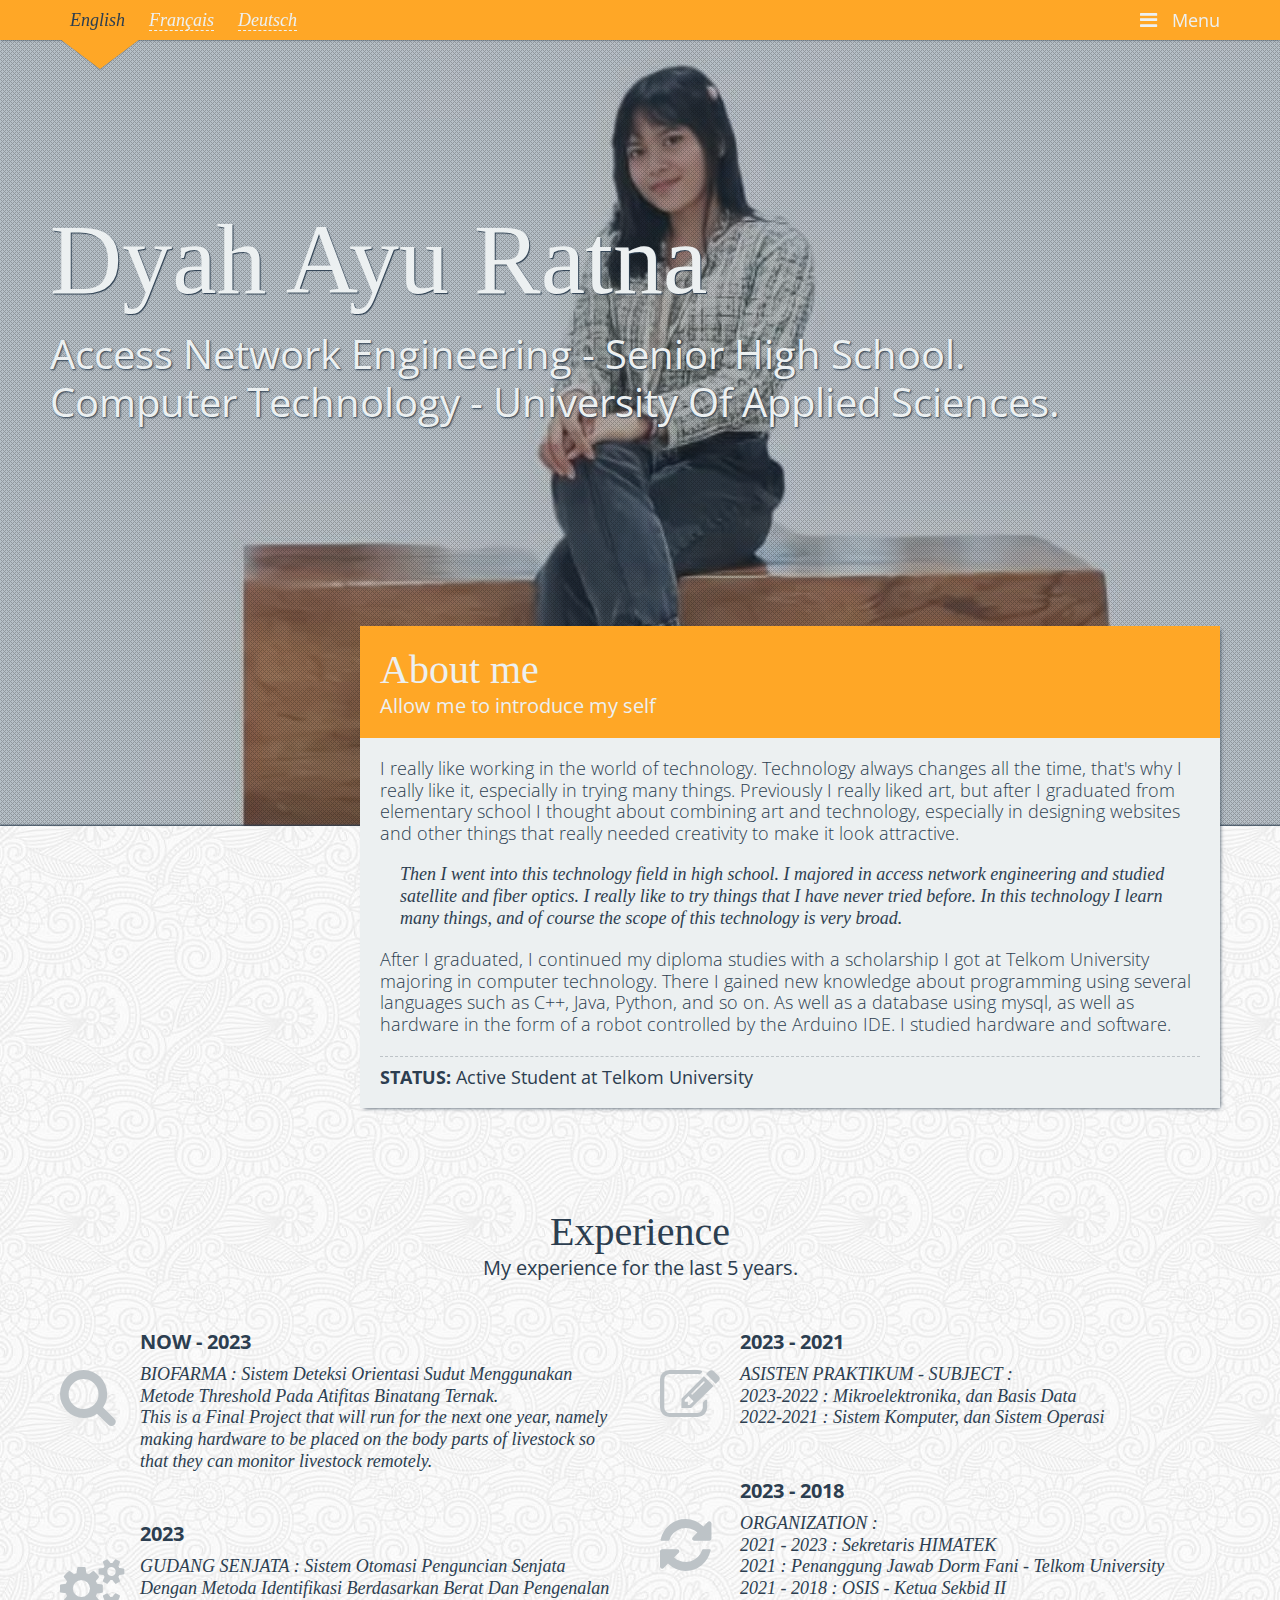
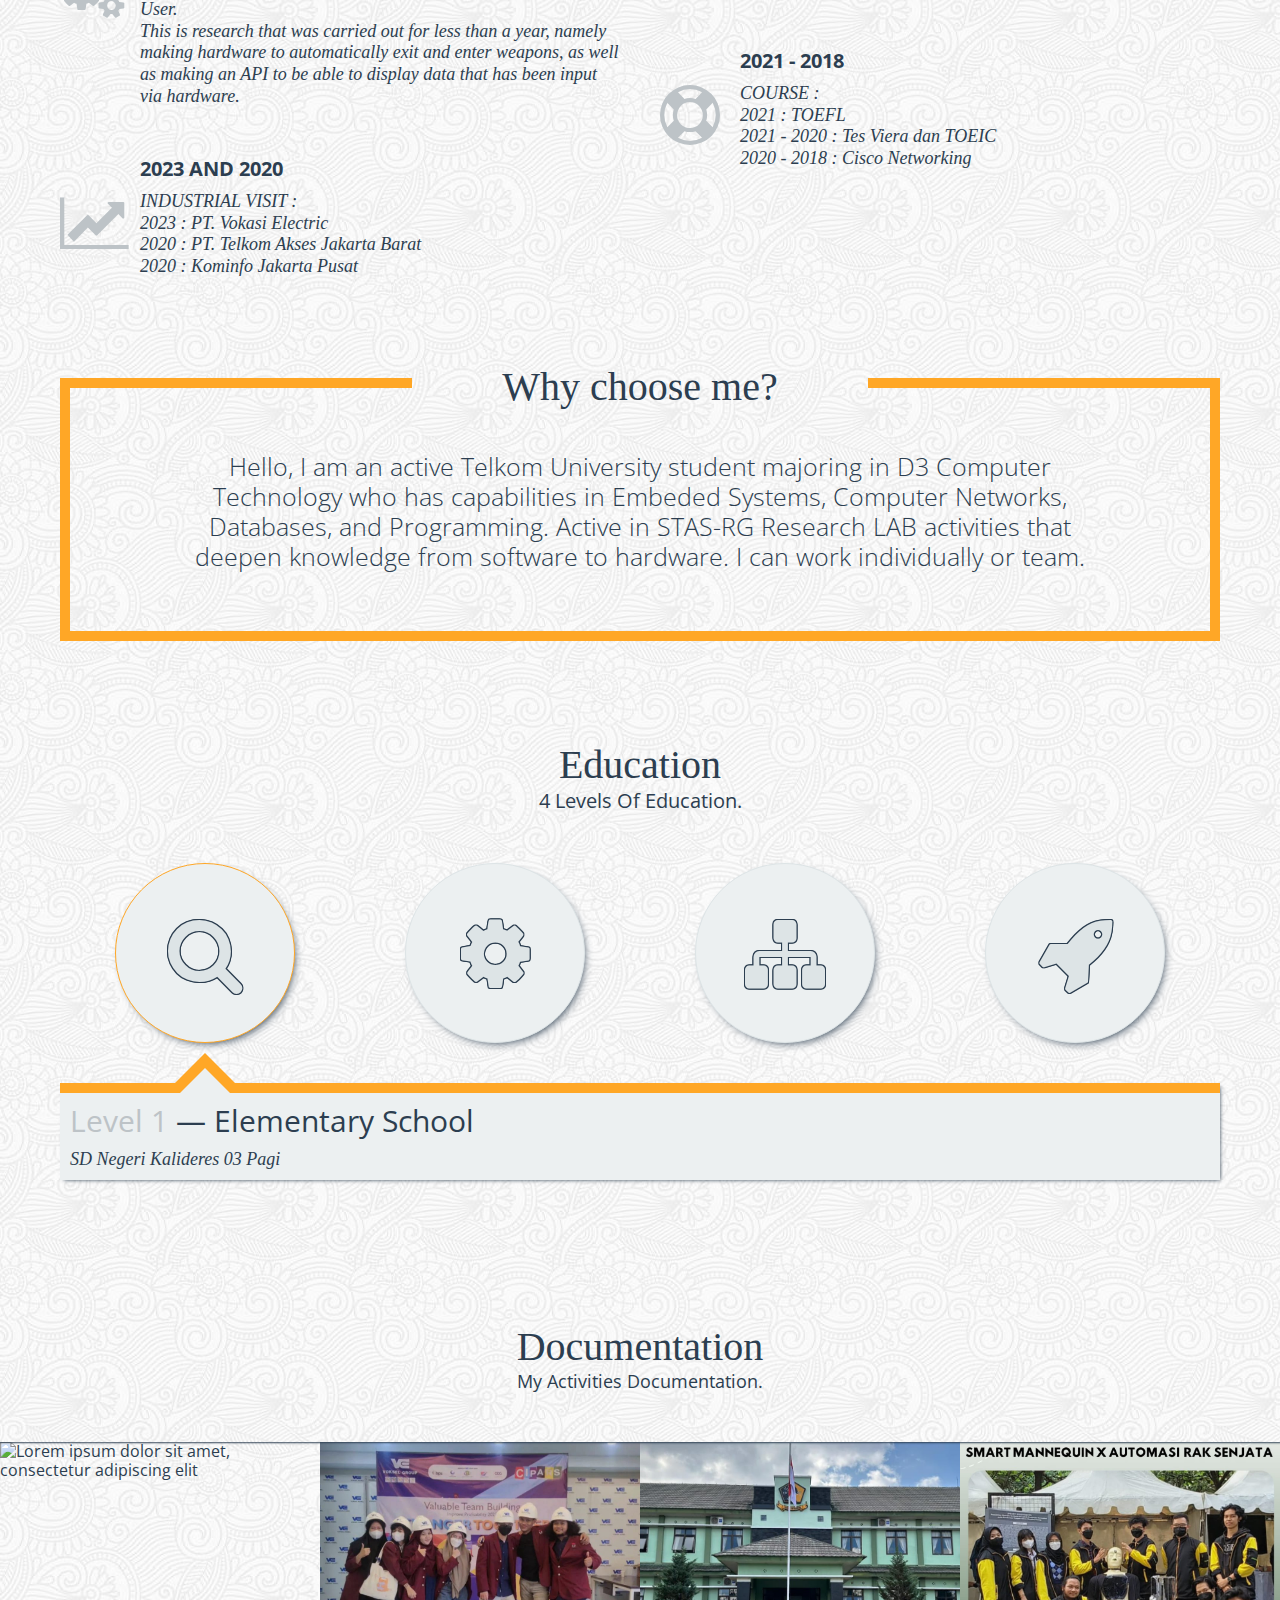
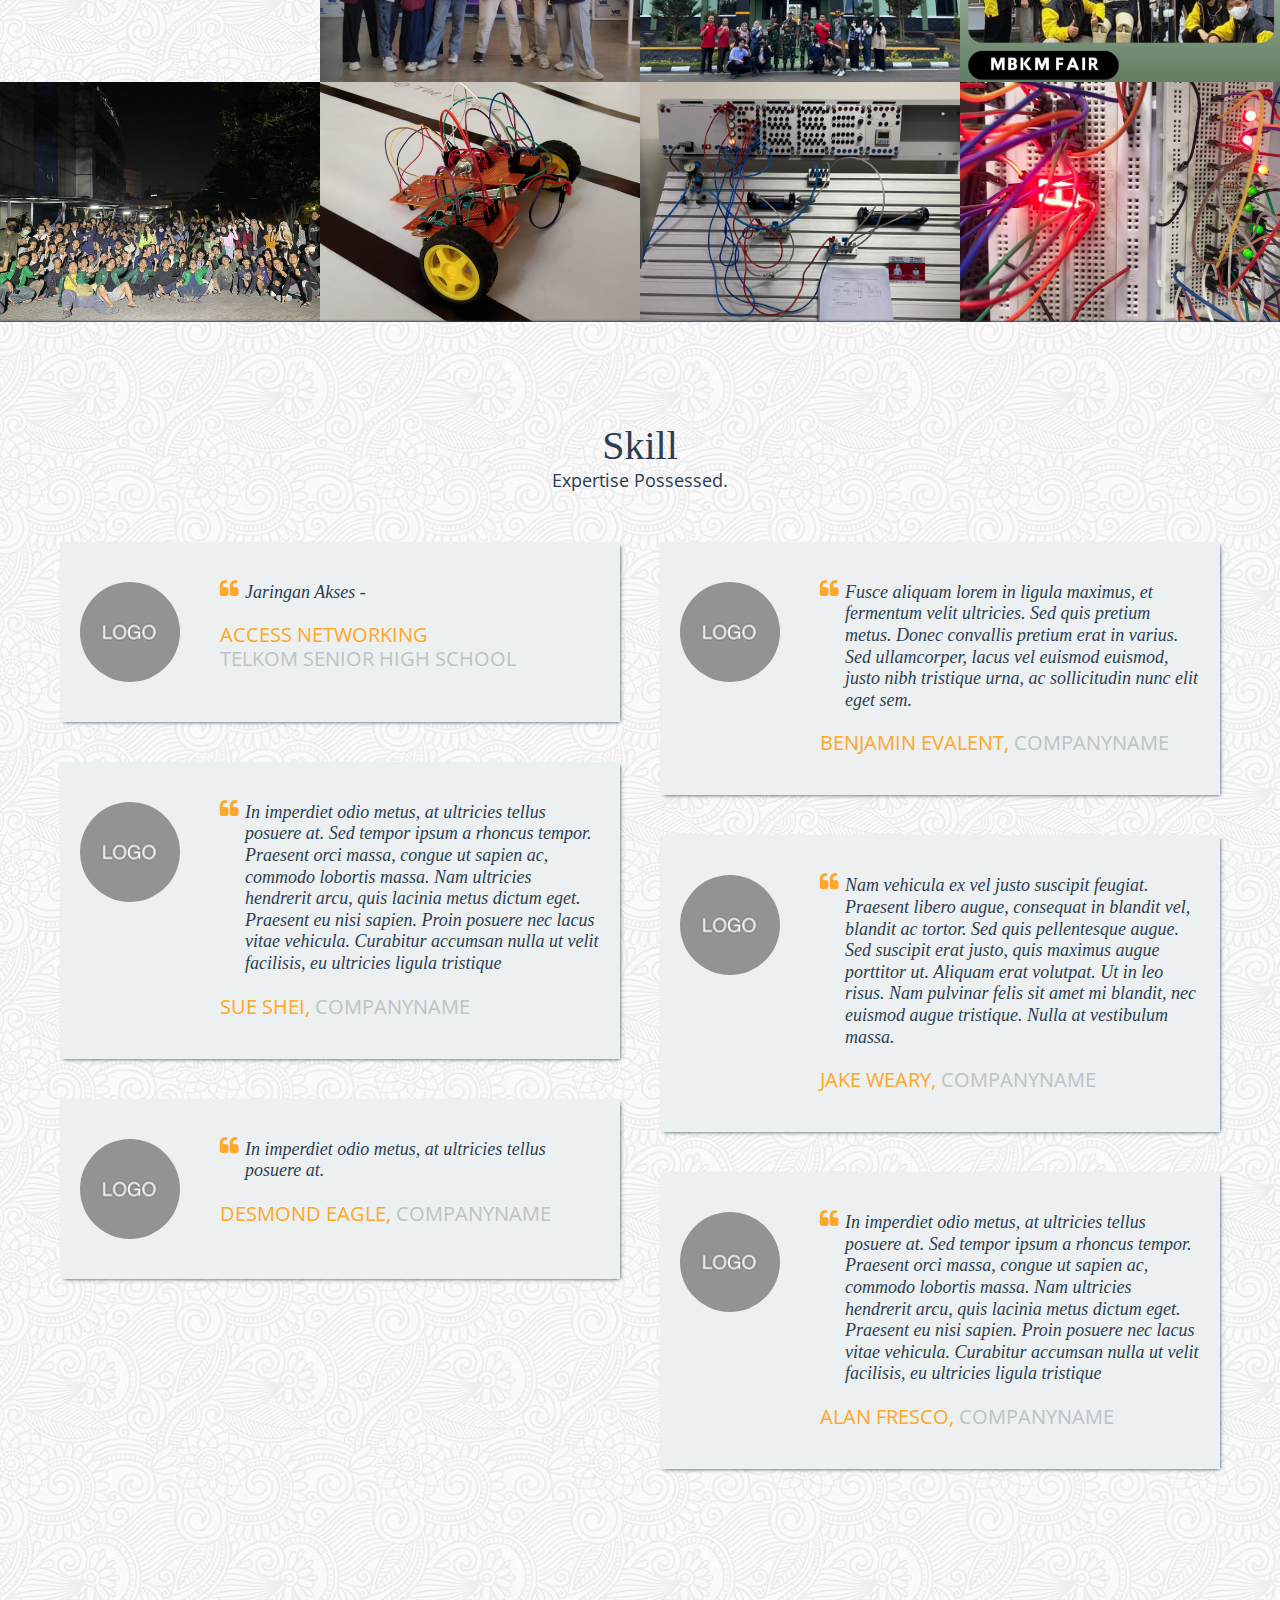
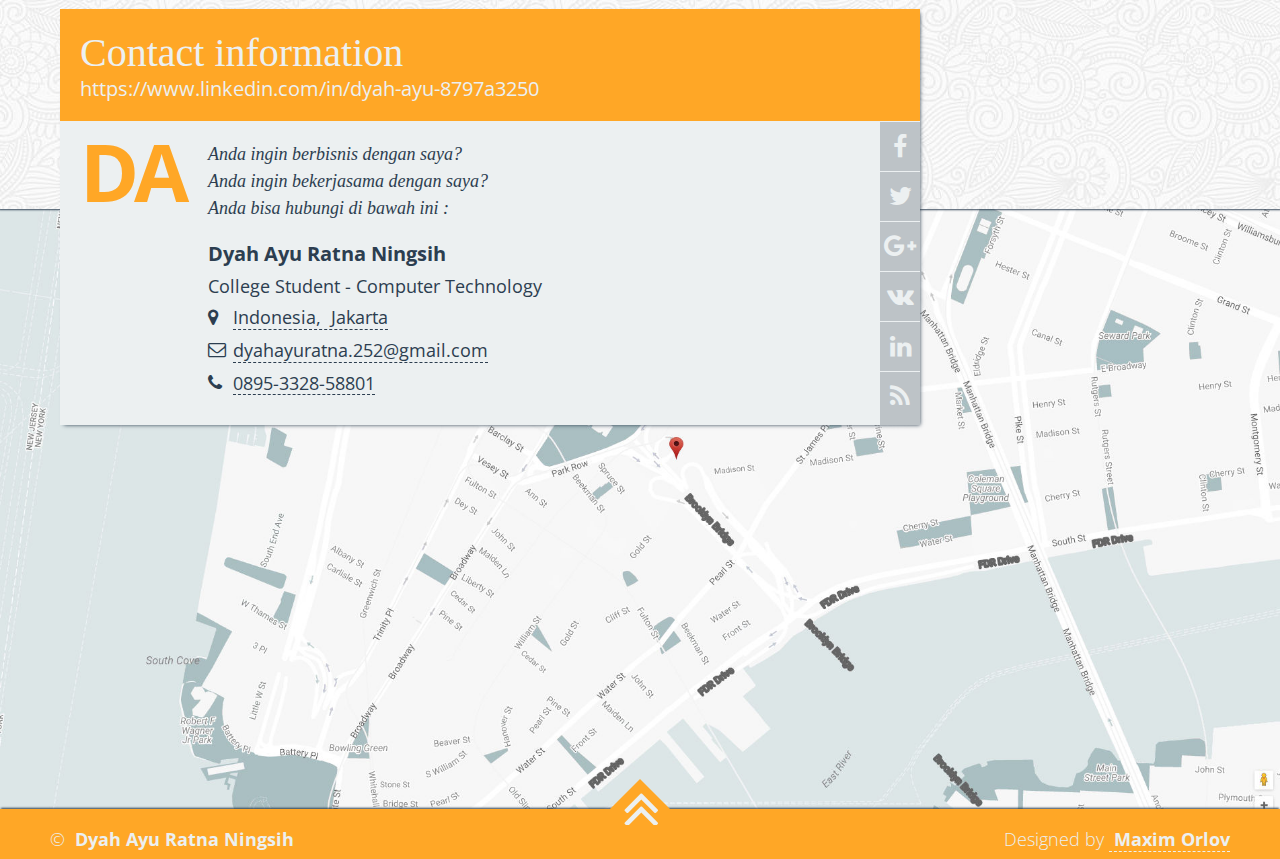
==== commit cd1a4832: "haha" ====
--- a/utama/index.html
+++ b/utama/index.html
@@ -217,7 +217,7 @@
                     <div class="grid-container">
                         <div class="projects">
                             <figure class="projects__item">
-                                <img src="static/images/projects/dyah.jpg" alt="Lorem ipsum dolor sit amet, consectetur adipiscing elit">
+                                <img src="static/images/projects/me.jpg" alt="Lorem ipsum dolor sit amet, consectetur adipiscing elit">
                                 <figcaption>
                                     <a class="icon icon_link" href="#" rel="nofollow"> Profile - Dyah Ayu Ratna Ningsih</a>
                                 </figcaption>
